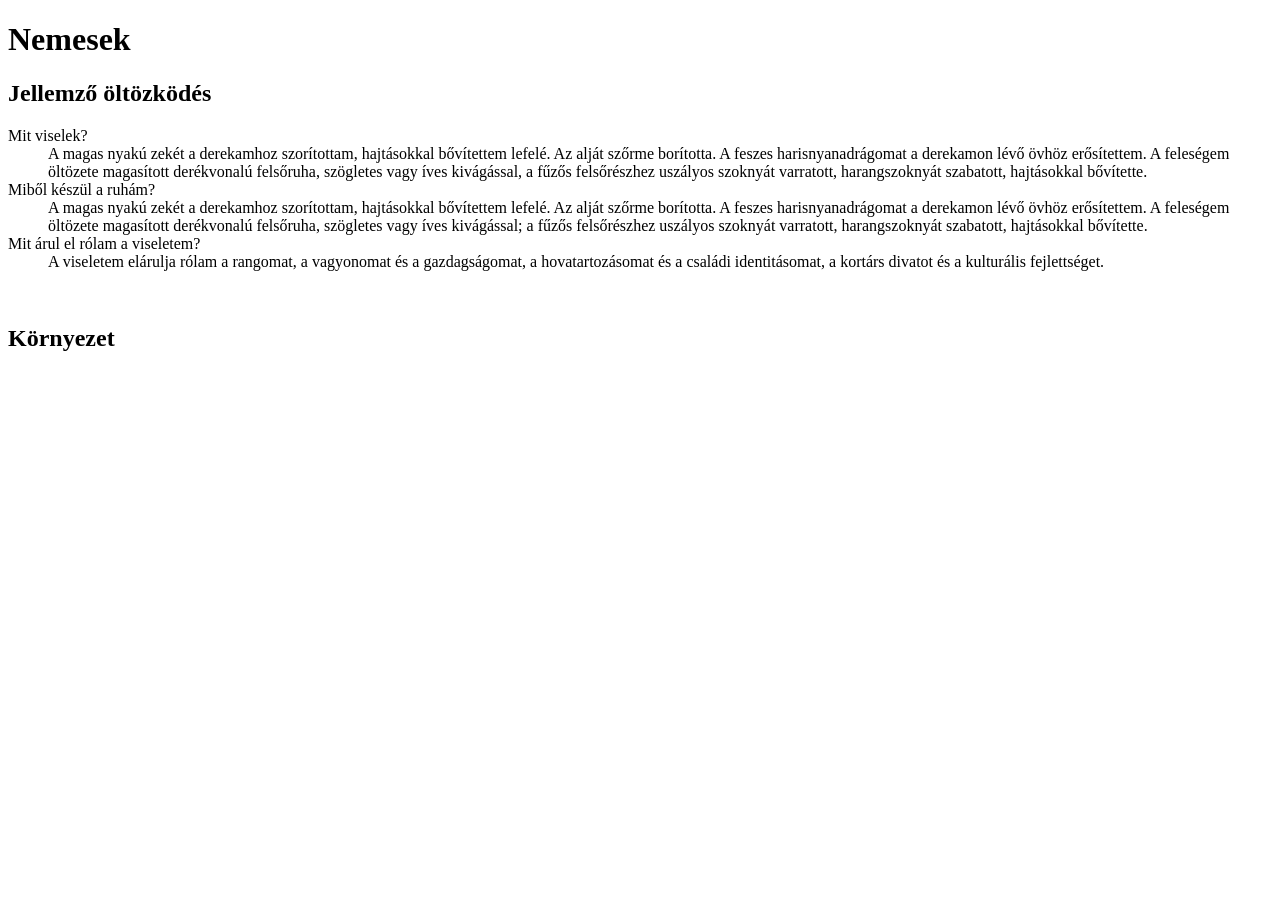
==== index.html @ 129aece6 "átjáró" ====
<!DOCTYPE html>
<html lang="hu">

<head>
  <meta charset="UTF-8">
  <meta name="viewport" content="width=device-width, initial-scale=1.0">
  <link rel="stylesheet" href="style.css">
  <meta http-equiv="Content-Type" content="text/html;charset=UTF-8">
  <title>Nemesek</title>
</head>

<body>
  <h1>Nemesek</h1>
  <h2>Jellemző öltözködés</h2>
  <dl>
    <dt>Mit viselek?</dt>
    <dd>A magas nyakú zekét a derekamhoz szorítottam, hajtásokkal bővítettem lefelé. Az alját szőrme borította. A feszes
      harisnyanadrágomat a derekamon lévő övhöz erősítettem.
      A feleségem öltözete magasított derékvonalú felsőruha, szögletes vagy íves kivágással, a fűzős felsőrészhez
      uszályos szoknyát varratott, harangszoknyát szabatott, hajtásokkal bővítette.</dd>
    <dt>Miből készül a ruhám?</dt>
    <dd>A magas nyakú zekét a derekamhoz szorítottam, hajtásokkal bővítettem lefelé. Az alját szőrme borította. A feszes
      harisnyanadrágomat a derekamon lévő övhöz erősítettem.
      A feleségem öltözete magasított derékvonalú felsőruha, szögletes vagy íves kivágással; a fűzős felsőrészhez
      uszályos szoknyát varratott, harangszoknyát szabatott, hajtásokkal bővítette.</dd>
    <dt>Mit árul el rólam a viseletem?</dt>
    <dd>A viseletem elárulja rólam a rangomat, a vagyonomat és a gazdagságomat, a hovatartozásomat és a családi
      identitásomat, a kortárs divatot és a kulturális fejlettséget.</dd>
  </dl>
  <br>
  <h2>Környezet</h2>
</body>
</html>
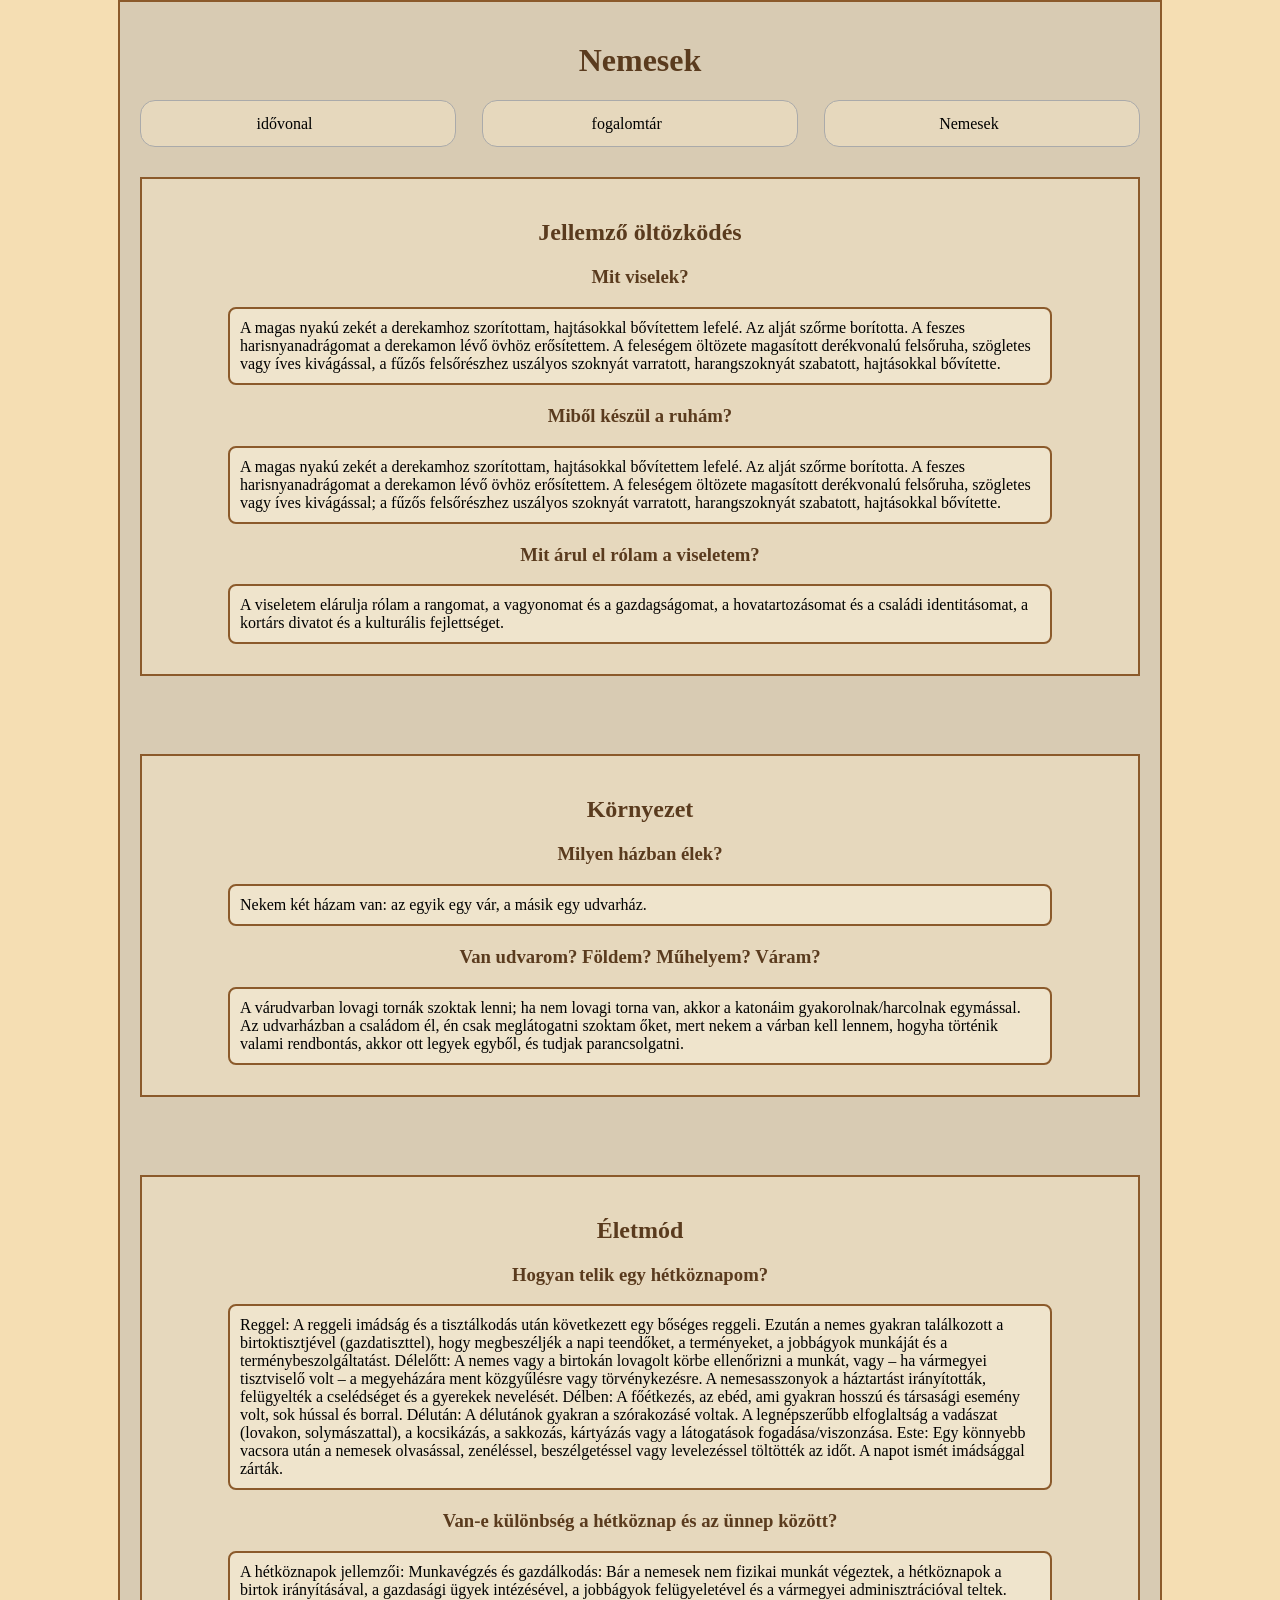
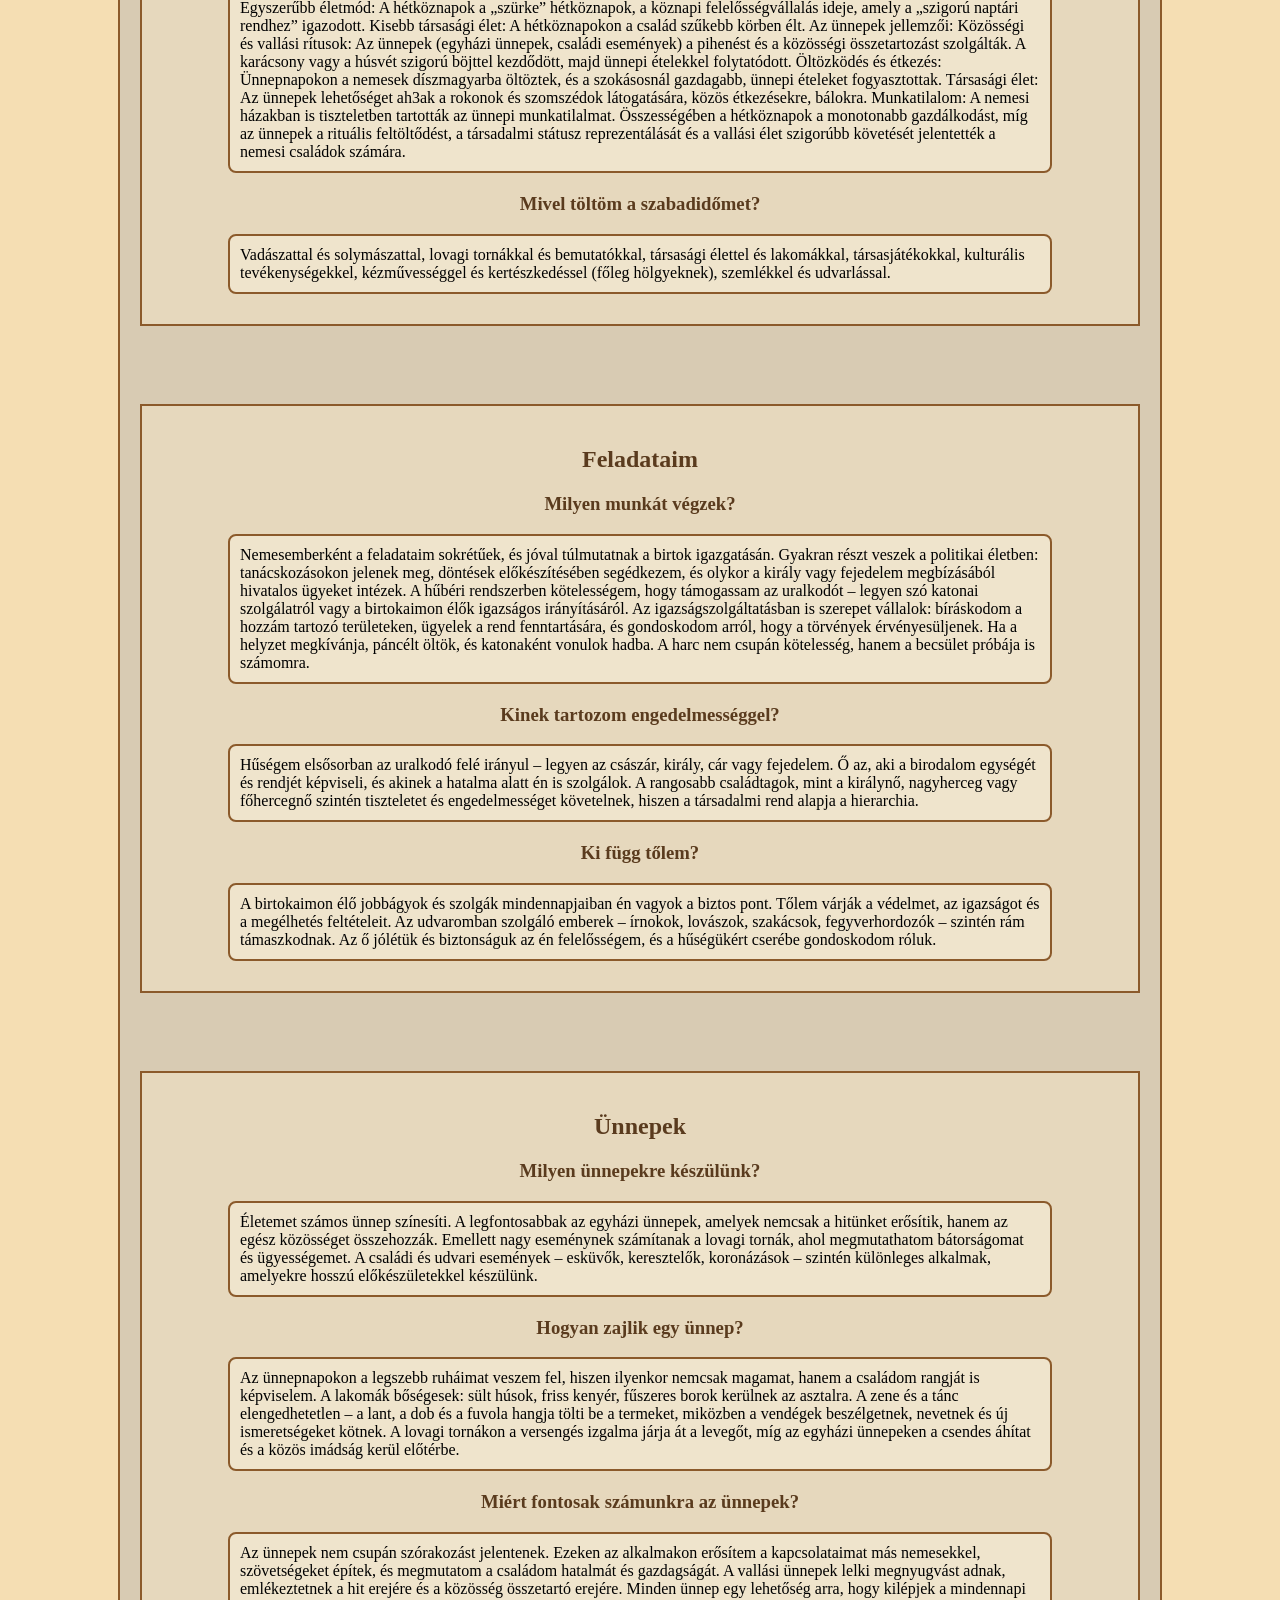
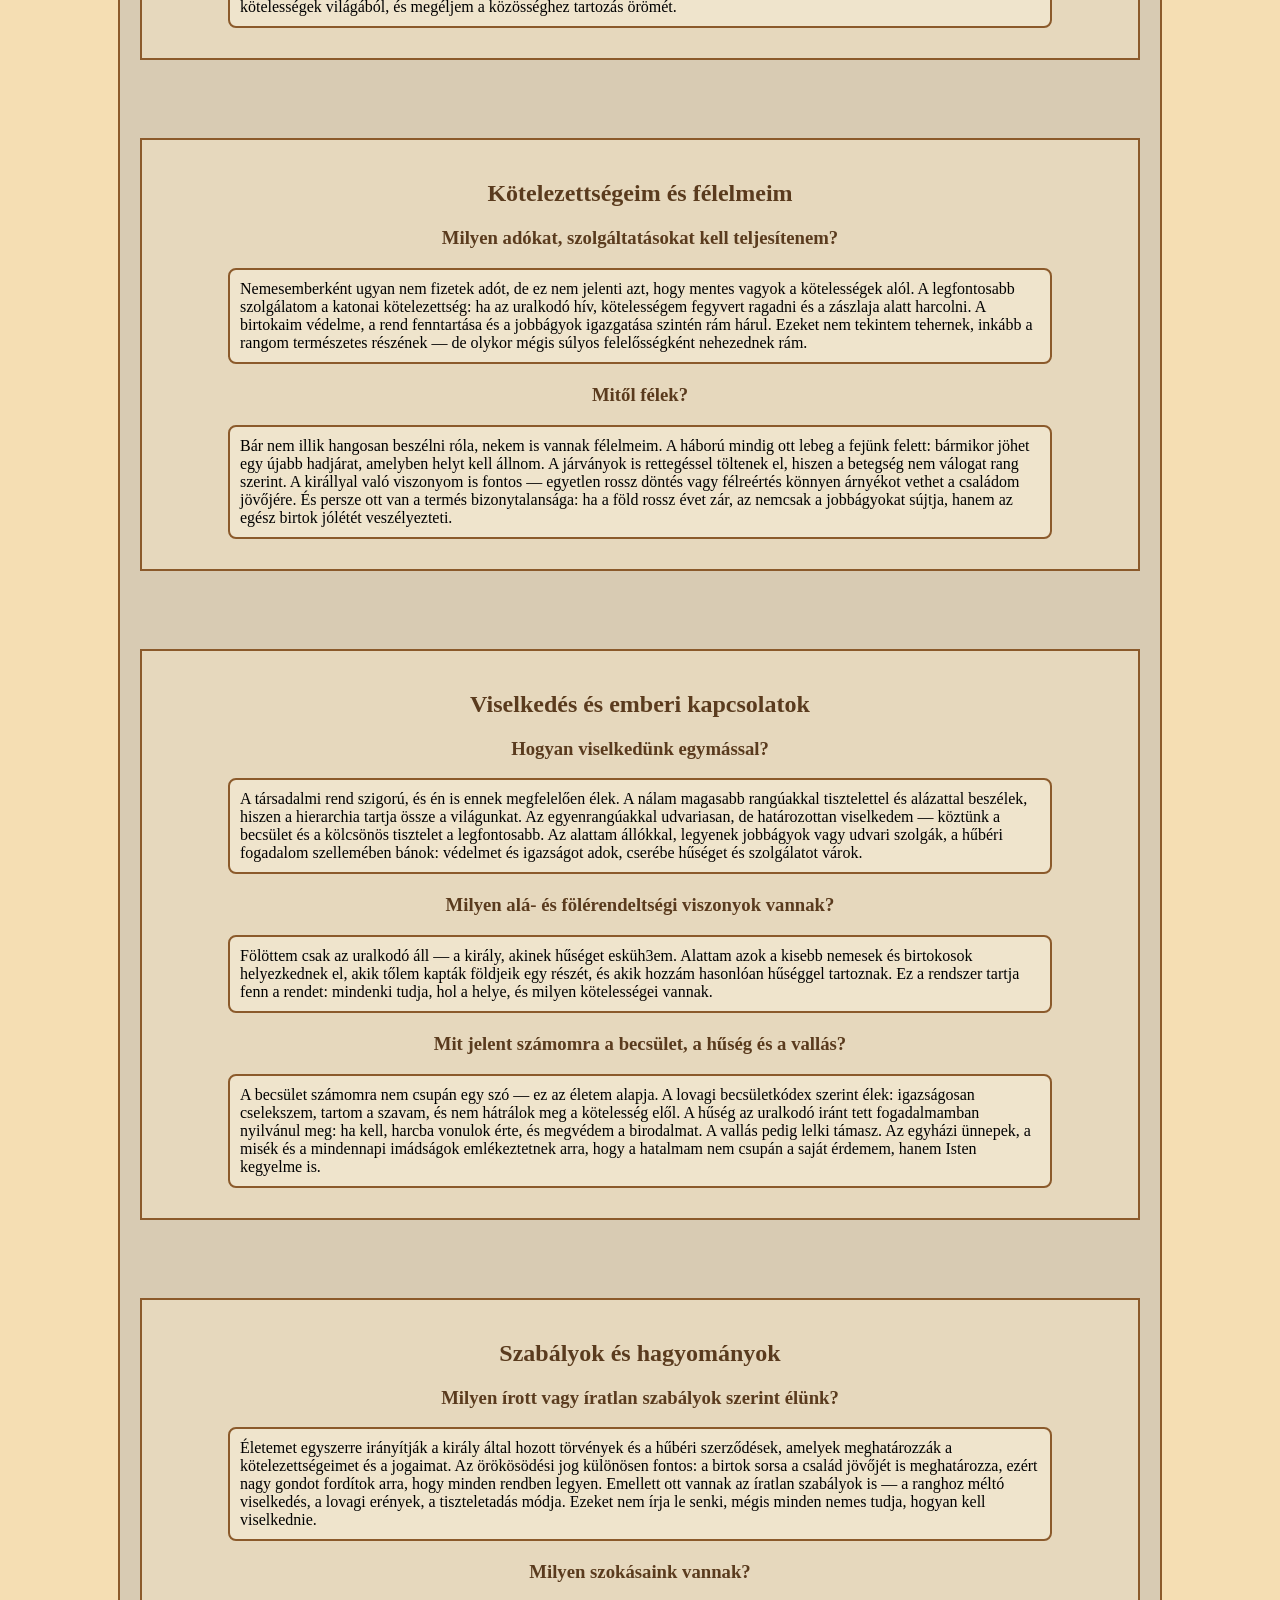
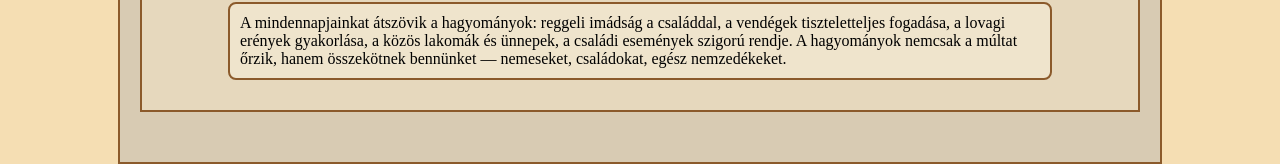
==== commit 9c392b3d: "indexhtml javitas" ====
--- a/index.html
+++ b/index.html
@@ -1,33 +1,274 @@
-<!DOCTYPE html>
+<!doctype html>
 <html lang="hu">
-
-<head>
-  <meta charset="UTF-8">
-  <meta name="viewport" content="width=device-width, initial-scale=1.0">
-  <link rel="stylesheet" href="style.css">
-  <meta http-equiv="Content-Type" content="text/html;charset=UTF-8">
-  <title>Nemesek</title>
-</head>
-
-<body>
-  <h1>Nemesek</h1>
-  <h2>Jellemző öltözködés</h2>
-  <dl>
-    <dt>Mit viselek?</dt>
-    <dd>A magas nyakú zekét a derekamhoz szorítottam, hajtásokkal bővítettem lefelé. Az alját szőrme borította. A feszes
-      harisnyanadrágomat a derekamon lévő övhöz erősítettem.
-      A feleségem öltözete magasított derékvonalú felsőruha, szögletes vagy íves kivágással, a fűzős felsőrészhez
-      uszályos szoknyát varratott, harangszoknyát szabatott, hajtásokkal bővítette.</dd>
-    <dt>Miből készül a ruhám?</dt>
-    <dd>A magas nyakú zekét a derekamhoz szorítottam, hajtásokkal bővítettem lefelé. Az alját szőrme borította. A feszes
-      harisnyanadrágomat a derekamon lévő övhöz erősítettem.
-      A feleségem öltözete magasított derékvonalú felsőruha, szögletes vagy íves kivágással; a fűzős felsőrészhez
-      uszályos szoknyát varratott, harangszoknyát szabatott, hajtásokkal bővítette.</dd>
-    <dt>Mit árul el rólam a viseletem?</dt>
-    <dd>A viseletem elárulja rólam a rangomat, a vagyonomat és a gazdagságomat, a hovatartozásomat és a családi
-      identitásomat, a kortárs divatot és a kulturális fejlettséget.</dd>
-  </dl>
-  <br>
-  <h2>Környezet</h2>
-</body>
-</html>+  <head>
+    <meta charset="UTF-8" />
+    <meta name="viewport" content="wih3h=device-wih3h, initial-scale=1.0" />
+    <link rel="stylesheet" href="html_css/style.css" />
+    <meta http-equiv="Content-Type" content="text/html;charset=UTF-8" />
+    <title>Nemesek</title>
+  </head>
+
+  <body>
+    <div class="tarolo">
+      <h1>Nemesek</h1>
+      <div class="container">
+        <div class="box">
+          <a href="html_css/idovonal.html">idővonal</a>
+        </div>
+        <div class="box">
+          <a href="html_css/fogalomtar.html">fogalomtár</a>
+        </div>
+        <div class="box">
+          <a href="index.html">Nemesek</a>
+        </div>
+      </div>
+      <div class="oltozkodes">
+        <h2>Jellemző öltözködés</h2>
+        <h3>Mit viselek?</h3>
+        <p>
+          A magas nyakú zekét a derekamhoz szorítottam, hajtásokkal bővítettem
+          lefelé. Az alját szőrme borította. A feszes harisnyanadrágomat a
+          derekamon lévő övhöz erősítettem. A feleségem öltözete magasított
+          derékvonalú felsőruha, szögletes vagy íves kivágással, a fűzős
+          felsőrészhez uszályos szoknyát varratott, harangszoknyát szabatott,
+          hajtásokkal bővítette.
+        </p>
+        <h3>Miből készül a ruhám?</h3>
+        <p>
+          A magas nyakú zekét a derekamhoz szorítottam, hajtásokkal bővítettem
+          lefelé. Az alját szőrme borította. A feszes harisnyanadrágomat a
+          derekamon lévő övhöz erősítettem. A feleségem öltözete magasított
+          derékvonalú felsőruha, szögletes vagy íves kivágással; a fűzős
+          felsőrészhez uszályos szoknyát varratott, harangszoknyát szabatott,
+          hajtásokkal bővítette.
+        </p>
+        <h3>Mit árul el rólam a viseletem?</h3>
+        <p>
+          A viseletem elárulja rólam a rangomat, a vagyonomat és a
+          gazdagságomat, a hovatartozásomat és a családi identitásomat, a
+          kortárs divatot és a kulturális fejlettséget.
+        </p>
+      </div>
+      <br />
+      <div class="kornyezet">
+        <h2>Környezet</h2>
+        <h3>Milyen házban élek?</h3>
+        <p>Nekem két házam van: az egyik egy vár, a másik egy udvarház.</p>
+        <h3>Van udvarom? Földem? Műhelyem? Váram?</h3>
+        <p>
+          A várudvarban lovagi tornák szoktak lenni; ha nem lovagi torna van,
+          akkor a katonáim gyakorolnak/harcolnak egymással. Az udvarházban a
+          családom él, én csak meglátogatni szoktam őket, mert nekem a várban
+          kell lennem, hogyha történik valami rendbontás, akkor ott legyek
+          egyből, és tudjak parancsolgatni.
+        </p>
+      </div>
+      <br />
+      <div class="eletmod">
+        <h2>Életmód</h2>
+
+        <h3>Hogyan telik egy hétköznapom?</h3>
+        <p>
+          Reggel: A reggeli imádság és a tisztálkodás után következett egy
+          bőséges reggeli. Ezután a nemes gyakran találkozott a birtoktisztjével
+          (gazdatiszttel), hogy megbeszéljék a napi teendőket, a terményeket, a
+          jobbágyok munkáját és a terménybeszolgáltatást. Délelőtt: A nemes vagy
+          a birtokán lovagolt körbe ellenőrizni a munkát, vagy – ha vármegyei
+          tisztviselő volt – a megyeházára ment közgyűlésre vagy törvénykezésre.
+          A nemesasszonyok a háztartást irányították, felügyelték a cselédséget
+          és a gyerekek nevelését. Délben: A főétkezés, az ebéd, ami gyakran
+          hosszú és társasági esemény volt, sok hússal és borral. Délután: A
+          délutánok gyakran a szórakozásé voltak. A legnépszerűbb elfoglaltság a
+          vadászat (lovakon, solymászattal), a kocsikázás, a sakkozás, kártyázás
+          vagy a látogatások fogadása/viszonzása. Este: Egy könnyebb vacsora
+          után a nemesek olvasással, zenéléssel, beszélgetéssel vagy
+          levelezéssel töltötték az időt. A napot ismét imádsággal zárták.
+        </p>
+        <h3>Van-e különbség a hétköznap és az ünnep között?</h3>
+        <p>
+          A hétköznapok jellemzői: Munkavégzés és gazdálkodás: Bár a nemesek nem
+          fizikai munkát végeztek, a hétköznapok a birtok irányításával, a
+          gazdasági ügyek intézésével, a jobbágyok felügyeletével és a vármegyei
+          adminisztrációval teltek. Egyszerűbb életmód: A hétköznapok a „szürke”
+          hétköznapok, a köznapi felelősségvállalás ideje, amely a „szigorú
+          naptári rendhez” igazodott. Kisebb társasági élet: A hétköznapokon a
+          család szűkebb körben élt. Az ünnepek jellemzői: Közösségi és vallási
+          rítusok: Az ünnepek (egyházi ünnepek, családi események) a pihenést és
+          a közösségi összetartozást szolgálták. A karácsony vagy a húsvét
+          szigorú böjttel kezdődött, majd ünnepi ételekkel folytatódott.
+          Öltözködés és étkezés: Ünnepnapokon a nemesek díszmagyarba öltöztek,
+          és a szokásosnál gazdagabb, ünnepi ételeket fogyasztottak. Társasági
+          élet: Az ünnepek lehetőséget ah3ak a rokonok és szomszédok
+          látogatására, közös étkezésekre, bálokra. Munkatilalom: A nemesi
+          házakban is tiszteletben tartották az ünnepi munkatilalmat.
+          Összességében a hétköznapok a monotonabb gazdálkodást, míg az ünnepek
+          a rituális feltöltődést, a társadalmi státusz reprezentálását és a
+          vallási élet szigorúbb követését jelentették a nemesi családok
+          számára.
+        </p>
+        <h3>Mivel töltöm a szabadidőmet?</h3>
+        <p>
+          Vadászattal és solymászattal, lovagi tornákkal és bemutatókkal,
+          társasági élettel és lakomákkal, társasjátékokkal, kulturális
+          tevékenységekkel, kézművességgel és kertészkedéssel (főleg
+          hölgyeknek), szemlékkel és udvarlással.
+        </p>
+      </div>
+      <br />
+      <div class="feladatok">
+        <h2>Feladataim</h2>
+
+        <h3>Milyen munkát végzek?</h3>
+        <p>
+          Nemesemberként a feladataim sokrétűek, és jóval túlmutatnak a birtok
+          igazgatásán. Gyakran részt veszek a politikai életben: tanácskozásokon
+          jelenek meg, döntések előkészítésében segédkezem, és olykor a király
+          vagy fejedelem megbízásából hivatalos ügyeket intézek. A hűbéri
+          rendszerben kötelességem, hogy támogassam az uralkodót – legyen szó
+          katonai szolgálatról vagy a birtokaimon élők igazságos irányításáról.
+          Az igazságszolgáltatásban is szerepet vállalok: bíráskodom a hozzám
+          tartozó területeken, ügyelek a rend fenntartására, és gondoskodom
+          arról, hogy a törvények érvényesüljenek. Ha a helyzet megkívánja,
+          páncélt öltök, és katonaként vonulok hadba. A harc nem csupán
+          kötelesség, hanem a becsület próbája is számomra.
+        </p>
+        <h3>Kinek tartozom engedelmességgel?</h3>
+        <p>
+          Hűségem elsősorban az uralkodó felé irányul – legyen az császár,
+          király, cár vagy fejedelem. Ő az, aki a birodalom egységét és rendjét
+          képviseli, és akinek a hatalma alatt én is szolgálok. A rangosabb
+          családtagok, mint a királynő, nagyherceg vagy főhercegnő szintén
+          tiszteletet és engedelmességet követelnek, hiszen a társadalmi rend
+          alapja a hierarchia.
+        </p>
+        <h3>Ki függ tőlem?</h3>
+        <p>
+          A birtokaimon élő jobbágyok és szolgák mindennapjaiban én vagyok a
+          biztos pont. Tőlem várják a védelmet, az igazságot és a megélhetés
+          feltételeit. Az udvaromban szolgáló emberek – írnokok, lovászok,
+          szakácsok, fegyverhordozók – szintén rám támaszkodnak. Az ő jólétük és
+          biztonságuk az én felelősségem, és a hűségükért cserébe gondoskodom
+          róluk.
+        </p>
+      </div>
+      <br />
+      <div class="unnepek">
+        <h2>Ünnepek</h2>
+
+        <h3>Milyen ünnepekre készülünk?</h3>
+        <p>
+          Életemet számos ünnep színesíti. A legfontosabbak az egyházi ünnepek,
+          amelyek nemcsak a hitünket erősítik, hanem az egész közösséget
+          összehozzák. Emellett nagy eseménynek számítanak a lovagi tornák, ahol
+          megmutathatom bátorságomat és ügyességemet. A családi és udvari
+          események – esküvők, keresztelők, koronázások – szintén különleges
+          alkalmak, amelyekre hosszú előkészületekkel készülünk.
+        </p>
+        <h3>Hogyan zajlik egy ünnep?</h3>
+        <p>
+          Az ünnepnapokon a legszebb ruháimat veszem fel, hiszen ilyenkor
+          nemcsak magamat, hanem a családom rangját is képviselem. A lakomák
+          bőségesek: sült húsok, friss kenyér, fűszeres borok kerülnek az
+          asztalra. A zene és a tánc elengedhetetlen – a lant, a dob és a fuvola
+          hangja tölti be a termeket, miközben a vendégek beszélgetnek, nevetnek
+          és új ismeretségeket kötnek. A lovagi tornákon a versengés izgalma
+          járja át a levegőt, míg az egyházi ünnepeken a csendes áhítat és a
+          közös imádság kerül előtérbe.
+        </p>
+        <h3>Miért fontosak számunkra az ünnepek?</h3>
+        <p>
+          Az ünnepek nem csupán szórakozást jelentenek. Ezeken az alkalmakon
+          erősítem a kapcsolataimat más nemesekkel, szövetségeket építek, és
+          megmutatom a családom hatalmát és gazdagságát. A vallási ünnepek lelki
+          megnyugvást adnak, emlékeztetnek a hit erejére és a közösség
+          összetartó erejére. Minden ünnep egy lehetőség arra, hogy kilépjek a
+          mindennapi kötelességek világából, és megéljem a közösséghez tartozás
+          örömét.
+        </p>
+      </div>
+      <br />
+      <div class="felelmek">
+        <h2>Kötelezettségeim és félelmeim</h2>
+
+        <h3>Milyen adókat, szolgáltatásokat kell teljesítenem?</h3>
+        <p>
+          Nemesemberként ugyan nem fizetek adót, de ez nem jelenti azt, hogy
+          mentes vagyok a kötelességek alól. A legfontosabb szolgálatom a
+          katonai kötelezettség: ha az uralkodó hív, kötelességem fegyvert
+          ragadni és a zászlaja alatt harcolni. A birtokaim védelme, a rend
+          fenntartása és a jobbágyok igazgatása szintén rám hárul. Ezeket nem
+          tekintem tehernek, inkább a rangom természetes részének — de olykor
+          mégis súlyos felelősségként nehezednek rám.
+        </p>
+        <h3>Mitől félek?</h3>
+        <p>
+          Bár nem illik hangosan beszélni róla, nekem is vannak félelmeim. A
+          háború mindig ott lebeg a fejünk felett: bármikor jöhet egy újabb
+          hadjárat, amelyben helyt kell állnom. A járványok is rettegéssel
+          töltenek el, hiszen a betegség nem válogat rang szerint. A királlyal
+          való viszonyom is fontos — egyetlen rossz döntés vagy félreértés
+          könnyen árnyékot vethet a családom jövőjére. És persze ott van a
+          termés bizonytalansága: ha a föld rossz évet zár, az nemcsak a
+          jobbágyokat sújtja, hanem az egész birtok jólétét veszélyezteti.
+        </p>
+      </div>
+      <br />
+      <div class="viselkedes">
+        <h2>Viselkedés és emberi kapcsolatok</h2>
+
+        <h3>Hogyan viselkedünk egymással?</h3>
+        <p>
+          A társadalmi rend szigorú, és én is ennek megfelelően élek. A nálam
+          magasabb rangúakkal tisztelettel és alázattal beszélek, hiszen a
+          hierarchia tartja össze a világunkat. Az egyenrangúakkal udvariasan,
+          de határozottan viselkedem — köztünk a becsület és a kölcsönös
+          tisztelet a legfontosabb. Az alattam állókkal, legyenek jobbágyok vagy
+          udvari szolgák, a hűbéri fogadalom szellemében bánok: védelmet és
+          igazságot adok, cserébe hűséget és szolgálatot várok.
+        </p>
+        <h3>Milyen alá- és fölérendeltségi viszonyok vannak?</h3>
+        <p>
+          Fölöttem csak az uralkodó áll — a király, akinek hűséget esküh3em.
+          Alattam azok a kisebb nemesek és birtokosok helyezkednek el, akik
+          tőlem kapták földjeik egy részét, és akik hozzám hasonlóan hűséggel
+          tartoznak. Ez a rendszer tartja fenn a rendet: mindenki tudja, hol a
+          helye, és milyen kötelességei vannak.
+        </p>
+        <h3>Mit jelent számomra a becsület, a hűség és a vallás?</h3>
+        <p>
+          A becsület számomra nem csupán egy szó — ez az életem alapja. A lovagi
+          becsületkódex szerint élek: igazságosan cselekszem, tartom a szavam,
+          és nem hátrálok meg a kötelesség elől. A hűség az uralkodó iránt tett
+          fogadalmamban nyilvánul meg: ha kell, harcba vonulok érte, és megvédem
+          a birodalmat. A vallás pedig lelki támasz. Az egyházi ünnepek, a misék
+          és a mindennapi imádságok emlékeztetnek arra, hogy a hatalmam nem
+          csupán a saját érdemem, hanem Isten kegyelme is.
+        </p>
+      </div>
+      <br />
+      <div class="szabalyok">
+        <h2>Szabályok és hagyományok</h2>
+
+        <h3>Milyen írott vagy íratlan szabályok szerint élünk?</h3>
+        <p>
+          Életemet egyszerre irányítják a király által hozott törvények és a
+          hűbéri szerződések, amelyek meghatározzák a kötelezettségeimet és a
+          jogaimat. Az örökösödési jog különösen fontos: a birtok sorsa a család
+          jövőjét is meghatározza, ezért nagy gondot fordítok arra, hogy minden
+          rendben legyen. Emellett ott vannak az íratlan szabályok is — a
+          ranghoz méltó viselkedés, a lovagi erények, a tiszteletadás módja.
+          Ezeket nem írja le senki, mégis minden nemes tudja, hogyan kell
+          viselkednie.
+        </p>
+        <h3>Milyen szokásaink vannak?</h3>
+        <p>
+          A mindennapjainkat átszövik a hagyományok: reggeli imádság a családdal,
+          a vendégek tiszteletteljes fogadása, a lovagi erények gyakorlása, a
+          közös lakomák és ünnepek, a családi események szigorú rendje. A
+          hagyományok nemcsak a múltat őrzik, hanem összekötnek bennünket —
+          nemeseket, családokat, egész nemzedékeket.
+        </p>
+      </div>
+    </div>
+  </body>
+</html>
--- a/html_css/style.css
+++ b/html_css/style.css
@@ -0,0 +1,78 @@
+body {
+    margin: 0;
+    font-family: Georgia, serif;
+    background: wheat;
+    text-align: center;
+}
+
+a {
+    margin-right: 20pt;
+}
+
+.container {
+    display: grid;
+    gap: 20pt;
+    grid-template-columns: 1fr 1fr 1fr;
+}
+
+.box {
+    padding: 10pt;
+    border: 1px solid #aaa;
+    background: #e6d8bd;
+    border-radius: 15px;
+}
+
+
+.tarolo {
+    max-width: 1000px;
+    width: 90%;
+    margin: 0 auto;
+    background: #d8cbb3;
+    padding: 20px;
+    border: 2px solid #8b5a2b;
+}
+
+h1,
+h2,
+h3 {
+    font-family: Georgia, serif;
+    color: #5a3b1e;
+    margin-top: 20px;
+}
+
+.oltozkodes,
+.kornyezet,
+.eletmod,
+.feladatok,
+.unnepek,
+.felelmek,
+.viselkedes,
+.szabalyok {
+    border: 2px solid #8b5a2b;
+    padding: 20px;
+    margin: 30px 0;
+    background: #e6d8bd;
+}
+
+p {
+    background: #efe4cc;
+    border: 2px solid #8b5a2b;
+    padding: 10px;
+    border-radius: 8px;
+    max-width: 800px;
+    margin: 10px auto;
+    text-align: left;
+}
+
+a,
+.datum {
+    text-decoration: none;
+    color: black;
+}
+
+@media screen and (max-width: 600px) {
+  .container {
+    grid-template-columns: 1fr;
+    text-align: center;
+  }
+}
